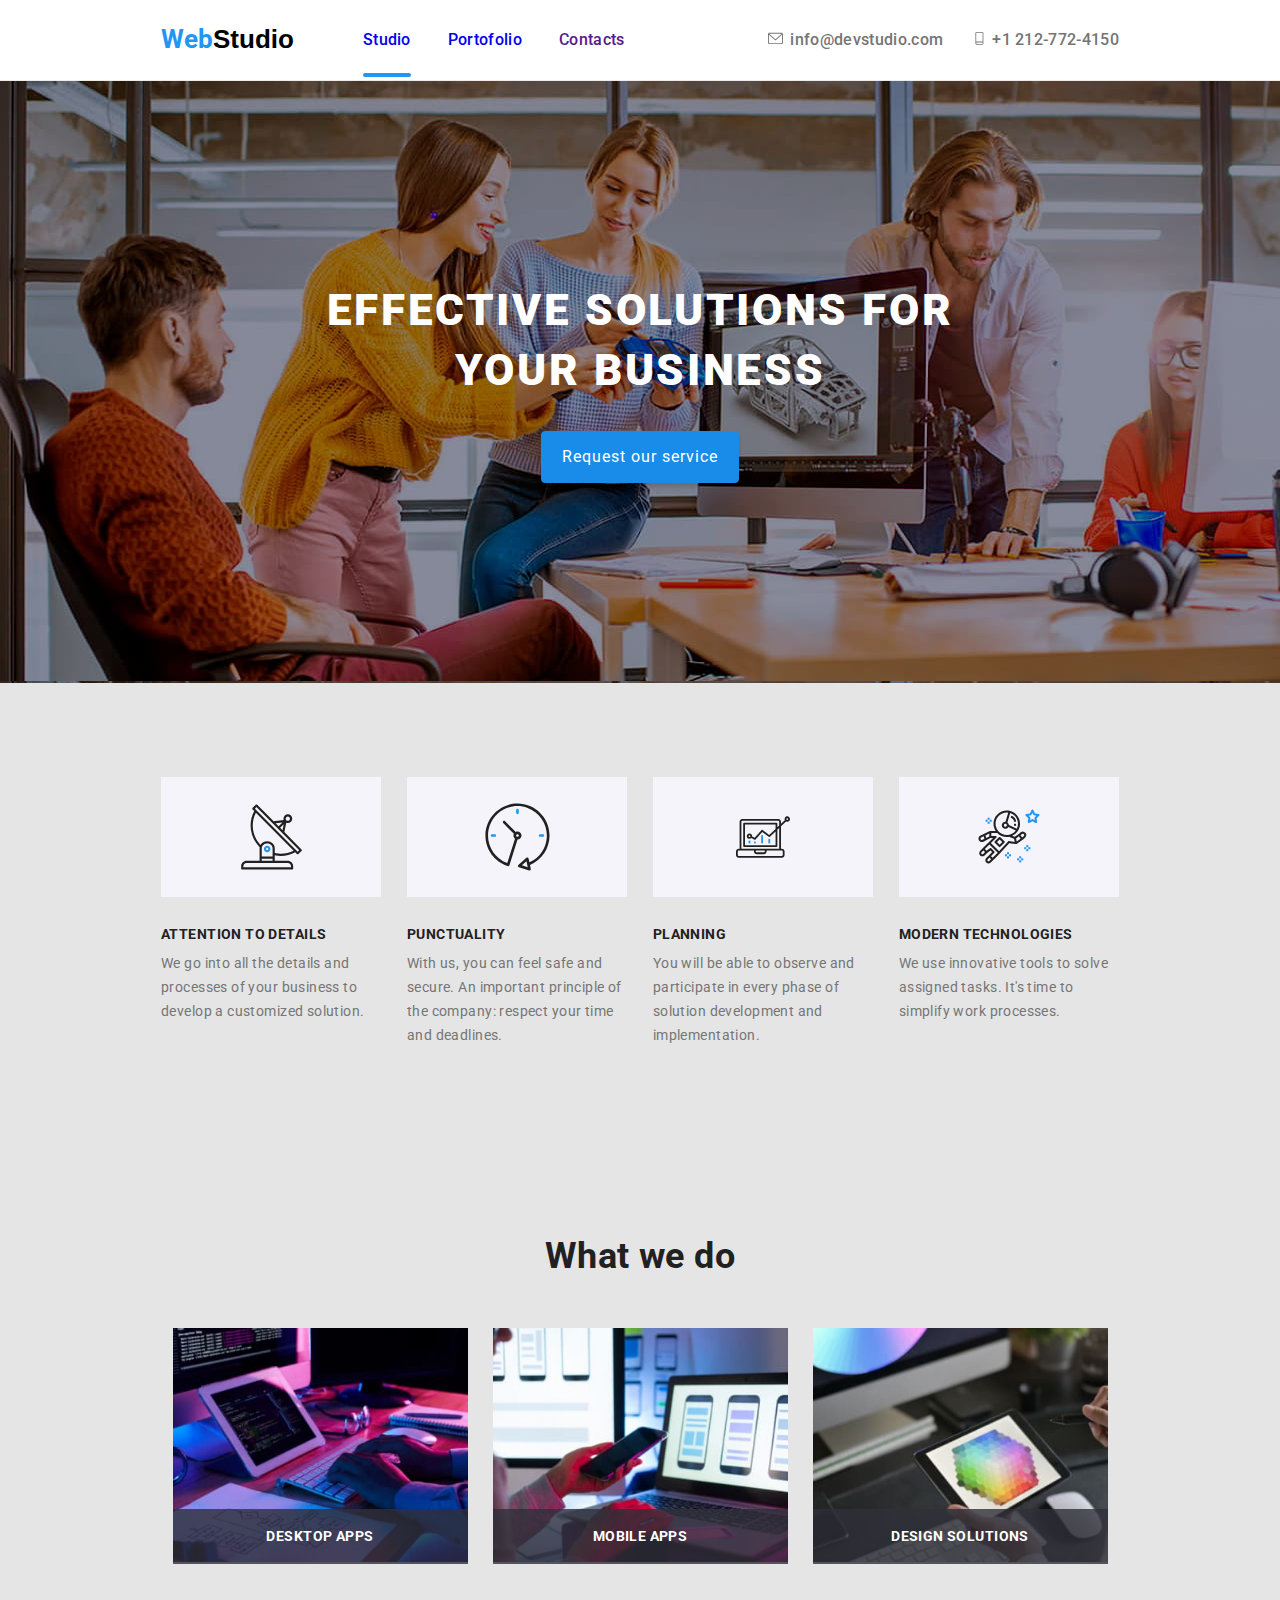
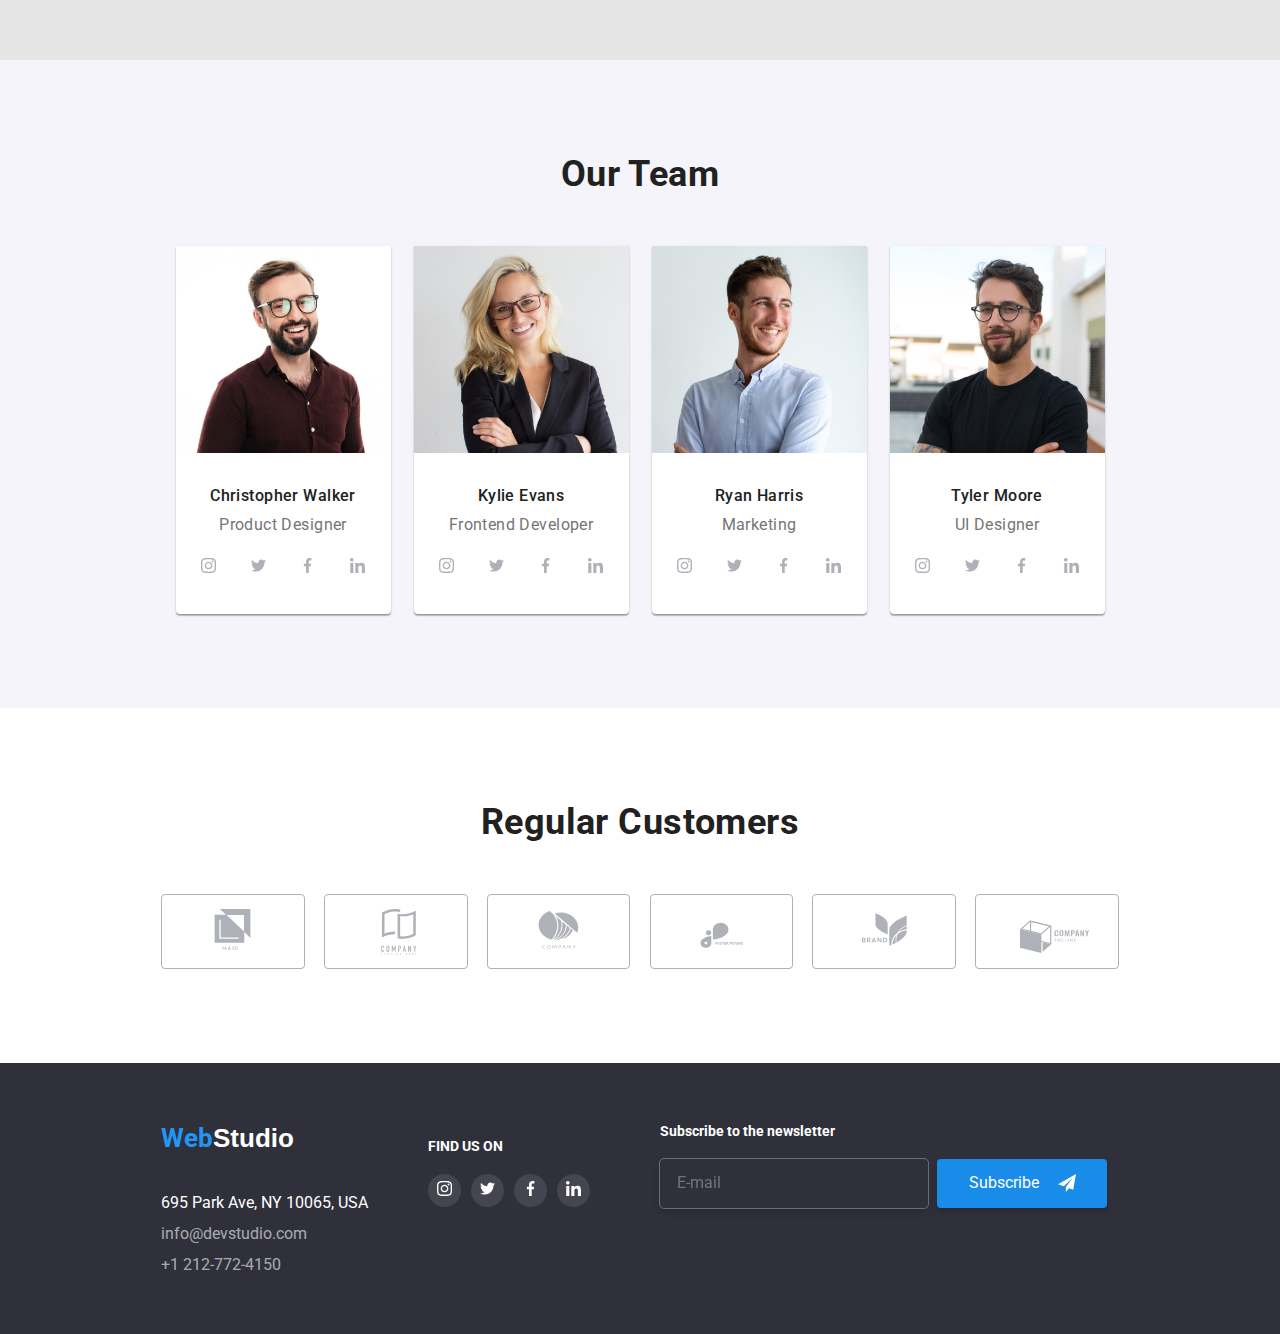
==== index.html @ 1af98caf "initial commit" ====
<!DOCTYPE html>
<html lang="en">

<head>
  <meta charset="UTF-8" />
  <meta http-equiv="X-UA-Compatible" content="IE=edge" />
  <meta name="viewport" content="width=device-width, initial-scale=1.0" />
  <title>Homework</title>
  <link rel="stylesheet" href="node_modules/modern-normalize/modern-normalize.css" />
  <link rel="preconnect" href="https://fonts.googleapis.com" />
  <link rel="preconnect" href="https://fonts.gstatic.com" crossorigin />
  <link href="https://fonts.googleapis.com/css2?family=Roboto:wght@400;500;700;900&display=swap" rel="stylesheet" />
  <link rel="stylesheet" href="./css/style.css" />
</head>

<body>
  <div class="backdrop is-hidden" data-modal>
    <div class="modal">
      <a class="close-btn" data-modal-close>
        <div class="close-btn-container">
          <svg class="close-btn-icon" width="11px" height="11px">
            <use href="./images/icons.svg#close-btn"></use>
          </svg>
        </div>
      </a>
      <form action="" class="modal-form">
        <h3>Leave your information and we'll call you back</h3>
        <label class="modal-form-label">
          <svg class="modal-form-icon">
            <use href="./images/icons.svg#icon-person-form"></use>
          </svg>
          Name
          <input type="text" name="name">
        </label>
        <label class="modal-form-label">
          <svg class="modal-form-icon">
            <use href="./images/icons.svg#icon-phone-form"></use>
          </svg>
          Telephone
          <input type="tel" name="phone">
        </label>
        <label class="modal-form-label">
          <svg class="modal-form-icon">
            <use href="./images/icons.svg#icon-mail-form"></use>
          </svg>
          E-mail
          <input type="email" name="email">
        </label>
        <label class="modal-form-label">
          Comments
          <textarea name="comments" placeholder="Enter the text"></textarea>
        </label>
        <label class="modal-form-label checkbox-label">
          <input type="checkbox" name="terms-agree" class="checkbox-input">
          <span class="checkbox-replacer">
            <svg class="checkbox-replacer-icon">
              <use href="./images/icons.svg#checkbox-replacer"></use>
            </svg>
          </span>

          I agree with the letter and accept the <span class="terms-span"> Terms and Conditions</span>
        </label>
        <button type="submit">Send</button>
      </form>
    </div>
  </div>
  <!-- -- --- header --- -- -->
  <header class="page-header">
    <div class="container">
      <a href="./index.html" class="logo-anchor undecorate-text"><span>Web</span>Studio</a>
      <nav>
        <ul class="nav-links unstyle-list">
          <li class="nav-links-item">
            <a href="./index.html" class="undecorate-text current-page-indicator">Studio</a>
          </li>
          <li class="nav-links-item">
            <a href="./portfolio.html" class="undecorate-text">Portofolio</a>
          </li>
          <li class="nav-links-item">
            <a href="" class="undecorate-text">Contacts</a>
          </li>
        </ul>
      </nav>
      <ul class="header-contact unstyle-list">
        <li>
          <a href="mailto:info@devstudio.com" class="mail undecorate-text">
            <svg class="header-icons" width="16px" height="14px">
              <use href="./images/icons.svg#icon-envelope-hover"></use>
            </svg>info@devstudio.com</a>
        </li>
        <li>
          <a href="tel:+12127724150" class="phone undecorate-text">
            <svg class="header-icons" width="12px" height="14px">
              <use href="./images/icons.svg#icon-smartphone"></use>
            </svg>+1 212-772-4150</a>
        </li>
      </ul>
    </div>
  </header>
  <!-- -- --- finish header --- -- -->
  <main>
    <section class="hero-section section">
      <div class="container">
        <h1 class="hero-title">
          EFFECTIVE SOLUTIONS FOR <br />
          YOUR BUSINESS
        </h1>
        <button type="button" class="hero-button" data-modal-open>Request our service</button>
      </div>
    </section>
    <!-- create section our characteristics -->
    <section class="characteristics section side-padding">
      <div class="container">
        <ul class="unstyle-list">
          <li class="description-card">
            <div class="description-image">
              <svg class="description-icons" width="65px" height="70px">
                <use href="./images/icons.svg#icon-antenna-1"></use>
              </svg>
            </div>
            <h4 class="description-title">ATTENTION TO DETAILS</h4>
            <p class="description-text">
              We go into all the details and processes of your business to
              develop a customized solution.
            </p>
          </li>
          <li class="description-card">
            <div class="description-image">
              <svg class="description-icons" width="67px" height="70px">
                <use href="./images/icons.svg#icon-clock-1"></use>
              </svg>
            </div>
            <h4 class="description-title">PUNCTUALITY</h4>
            <p class="description-text">
              With us, you can feel safe and secure. An important principle of
              the company: respect your time and deadlines.
            </p>
          </li>
          <li class="description-card">
            <div class="description-image">
              <svg class="description-icons" width="70px" height="54px">
                <use href="./images/icons.svg#icon-diagram-1"></use>
              </svg>
            </div>
            <h4 class="description-title">PLANNING</h4>
            <p class="description-text">
              You will be able to observe and participate in every phase of
              solution development and implementation.
            </p>
          </li>
          <li class="description-card">
            <div class="description-image">
              <svg class="description-icons" width="70px" height="61px">
                <use href="./images/icons.svg#icon-astronaut-1"></use>
              </svg>
            </div>
            <h4 class="description-title">MODERN TECHNOLOGIES</h4>
            <p class="description-text">
              We use innovative tools to solve assigned tasks. It's time to
              simplify work processes.
            </p>
          </li>
        </ul>
      </div>
    </section>
    <!-- create what we do section -->
    <section class="what-we-do section side-padding">
      <div class="container">
        <h2 class="section-title">What we do</h2>
        <ul class="presentation-image unstyle-list">
          <li class="what-we-do-card">
            <img class="what-we-do-image" src="./images/what-we-do-1.jpg" alt="first image with what we do"
              width="370" />
            <div class="what-we-do-text">
              <p>DESKTOP APPS</p>
            </div>
          </li>
          <li class="what-we-do-card">
            <img class="what-we-do-image" src="./images/what-we-do-2.jpg" alt="second image with what we do"
              width="370" />
            <div class="what-we-do-text">
              <p>Mobile APPS</p>
            </div>
          </li>
          <li class="what-we-do-card">
            <img class="what-we-do-image" src="./images/what-we-do-3.jpg" alt="third image with what we do"
              width="370" />
            <div class="what-we-do-text">
              <p>DESIGN SOLUTIONS</p>
            </div>
          </li>
        </ul>
      </div>
    </section>
    <!-- create our team section -->
    <section class="team-members section side-padding">
      <div class="container">
        <h2 class="section-title">Our Team</h2>
        <ul class="our-team unstyle-list">
          <li class="team-card">
            <img class="team-person-image" src="./images/team-img-1.jpg" alt="first team member image" width="270" />
            <h3 class="person-name">Christopher Walker</h3>
            <p class="person-job">Product Designer</p>
            <ul class="social-media unstyle-list">
              <li class="social-media-item">
                <a href="#" target="_blank">
                  <svg class="social-icons" width="15px" height="15px">
                    <use href="./images/icons.svg#icon-instagram-2"></use>
                  </svg>
                </a>
              </li>
              <li class="social-media-item">
                <a href="#" target="_blank">
                  <svg class="social-icons" width="15px" height="15px">
                    <use href="./images/icons.svg#icon-twitter-1"></use>
                  </svg>
                </a>
              </li>
              <li class="social-media-item">
                <a href="#" target="_blank">
                  <svg class="social-icons" width="15px" height="15px">
                    <use href="./images/icons.svg#icon-facebook-1"></use>
                  </svg>
                </a>
              </li>
              <li class="social-media-item">
                <a href="#" target="_blank">
                  <svg class="social-icons" width="15px" height="15px">
                    <use href="./images/icons.svg#icon-linkedin-1"></use>
                  </svg>
                </a>
              </li>
            </ul>
          </li>
          <li class="team-card">
            <img class="team-person-image" src="./images/team-img-2.jpg" alt="second team member image" width="270" />
            <h3 class="person-name">Kylie Evans</h3>
            <p class="person-job">Frontend Developer</p>
            <ul class="social-media unstyle-list">
              <li class="social-media-item">
                <a href="#" target="_blank">
                  <svg class="social-icons" width="15px" height="15px">
                    <use href="./images/icons.svg#icon-instagram-2"></use>
                  </svg>
                </a>
              </li>
              <li class="social-media-item">
                <a href="#" target="_blank">
                  <svg class="social-icons" width="15px" height="15px">
                    <use href="./images/icons.svg#icon-twitter-1"></use>
                  </svg>
                </a>
              </li>
              <li class="social-media-item">
                <a href="#" target="_blank">
                  <svg class="social-icons" width="15px" height="15px">
                    <use href="./images/icons.svg#icon-facebook-1"></use>
                  </svg>
                </a>
              </li>
              <li class="social-media-item">
                <a href="#" target="_blank">
                  <svg class="social-icons" width="15px" height="15px">
                    <use href="./images/icons.svg#icon-linkedin-1"></use>
                  </svg>
                </a>
              </li>
            </ul>
          </li>
          <li class="team-card">
            <img class="team-person-image" src="./images/team-img-3.jpg" alt="third team member image" width="270" />
            <h3 class="person-name">Ryan Harris</h3>
            <p class="person-job">Marketing</p>
            <ul class="social-media unstyle-list">
              <li class="social-media-item">
                <a href="#" target="_blank">
                  <svg class="social-icons" width="15px" height="15px">
                    <use href="./images/icons.svg#icon-instagram-2"></use>
                  </svg>
                </a>
              </li>
              <li class="social-media-item">
                <a href="#" target="_blank">
                  <svg class="social-icons" width="15px" height="15px">
                    <use href="./images/icons.svg#icon-twitter-1"></use>
                  </svg>
                </a>
              </li>
              <li class="social-media-item">
                <a href="#" target="_blank">
                  <svg class="social-icons" width="15px" height="15px">
                    <use href="./images/icons.svg#icon-facebook-1"></use>
                  </svg>
                </a>
              </li>
              <li class="social-media-item">
                <a href="#" target="_blank">
                  <svg class="social-icons" width="15px" height="15px">
                    <use href="./images/icons.svg#icon-linkedin-1"></use>
                  </svg>
                </a>
              </li>
            </ul>
          </li>
          <li class="team-card">
            <img class="team-person-image" src="./images/team-img-4.jpg" alt="last team member image" width="270" />
            <h3 class="person-name">Tyler Moore</h3>
            <p class="person-job">UI Designer</p>
            <ul class="social-media unstyle-list">
              <li class="social-media-item">
                <a href="#" target="_blank">
                  <svg class="social-icons" width="15px" height="15px">
                    <use href="./images/icons.svg#icon-instagram-2"></use>
                  </svg>
                </a>
              </li>
              <li class="social-media-item">
                <a href="#" target="_blank">
                  <svg class="social-icons" width="15px" height="15px">
                    <use href="./images/icons.svg#icon-twitter-1"></use>
                  </svg>
                </a>
              </li>
              <li class="social-media-item">
                <a href="#" target="_blank">
                  <svg class="social-icons" width="15px" height="15px">
                    <use href="./images/icons.svg#icon-facebook-1"></use>
                  </svg>
                </a>
              </li>
              <li class="social-media-item">
                <a href="#" target="_blank">
                  <svg class="social-icons" width="15px" height="15px">
                    <use href="./images/icons.svg#icon-linkedin-1"></use>
                  </svg>
                </a>
              </li>
            </ul>
          </li>
        </ul>
      </div>
    </section>
    <!-- --- Regular Customers section --- -->
    <section class="regular-customers section side-padding">
      <div class="container">
        <h2 class="section-title">Regular Customers</h2>
        <ul class="regular-customors-icons unstyle-list">
          <li class="customor-icon-container">
            <a href="#" target="_blank">
              <svg class="customor-icon" width="41px" height="47px">
                <use href="./images/icons.svg#icon-grouplogo1"></use>
              </svg>
            </a>
          </li>
          <li class="customor-icon-container">
            <a href="#" target="_blank">
              <svg class="customor-icon" width="40px" height="52px">
                <use href="./images/icons.svg#icon-grouplogo2"></use>
              </svg>
            </a>
          </li>
          <li class="customor-icon-container">
            <a href="#" target="_blank">
              <svg class="customor-icon" width="43px" height="41px">
                <use href="./images/icons.svg#icon-grouplogo3"></use>
              </svg>
            </a>
          </li>
          <li class="customor-icon-container">
            <a href="#" target="_blank">
              <svg class="customor-icon" width="84px" height="41px">
                <use href="./images/icons.svg#icon-grouplogo4"></use>
              </svg>
            </a>
          </li>
          <li class="customor-icon-container">
            <a href="#" target="_blank">
              <svg class="customor-icon" width="63px" height="45px">
                <use href="./images/icons.svg#icon-grouplogo5"></use>
              </svg>
            </a>
          </li>
          <li class="customor-icon-container">
            <a href="#" target="_blank">
              <svg class="customor-icon" width="94px" height="54px">
                <use href="./images/icons.svg#icon-grouplogo6"></use>
              </svg>
            </a>
          </li>
        </ul>
      </div>
    </section>
  </main>
  <!-- creating footer -->
  <footer class="page-footer side-padding">
    <div class="container">
      <div class="footer-address">
        <a href="./index.html" class="logo-anchor undecorate-text footer-logo"><span>Web</span>Studio</a>
        <address class="footer-address">
          695 Park Ave, NY 10065, USA <br />
          <a href="mailto:info@devstudio.com" class="footer-mail undecorate-text">info@devstudio.com</a>
          <a href="tel:+12127724150" class="footer-phone undecorate-text">+1 212-772-4150</a>
        </address>
      </div>
      <div class="footer-social-icons">
        <h4>Find us on</h4>
        <ul class="social-media unstyle-list">
          <li class="social-media-item">
            <a href="#" target="_blank">
              <svg class="social-icons" width="15px" height="15px">
                <use href="./images/icons.svg#icon-instagram-2"></use>
              </svg>
            </a>
          </li>
          <li class="social-media-item">
            <a href="#" target="_blank">
              <svg class="social-icons" width="15px" height="15px">
                <use href="./images/icons.svg#icon-twitter-1"></use>
              </svg>
            </a>
          </li>
          <li class="social-media-item">
            <a href="#" target="_blank">
              <svg class="social-icons" width="15px" height="15px">
                <use href="./images/icons.svg#icon-facebook-1"></use>
              </svg>
            </a>
          </li>
          <li class="social-media-item">
            <a href="#" target="_blank">
              <svg class="social-icons" width="15px" height="15px">
                <use href="./images/icons.svg#icon-linkedin-1"></use>
              </svg>
            </a>
          </li>
        </ul>
      </div>
      <div class="footer-form">
        <h4 class="footer-form-title">Subscribe to the newsletter</h4>
        <form action="">
          <label class="email-label">
            <input type="email" name="footer-email" placeholder="E-mail">
            <button type="submit" class="footer-submit-form">Subscribe
              <svg class="footer-send-icon">
                <use href="./images/icons.svg#icon-icon-send"></use>
              </svg>
            </button>
          </label>
        </form>
      </div>
    </div>
  </footer>
  <script src="./js/modal.js"></script>
</body>

</html>
---- css/style.css ----
:root {
    --logo-and-hover-color: #2196F3;
    --button-color: #188CE8;
    --white-color: #ffffff;
    --links-color: #212121;
    --text-color: #757575;
    --hero-bg: #2F303A;
    --what-we-do-bg: #E5E5E5;
    --our-team-bg: #F5F4FA;
    --social-media-bottons: #AFB1B8;
    /* transitions */
    --transition-timing: cubic-bezier(0.4, 0, 0.2, 1);
    --transition-duration: 250ms;
}

*,
::after,
::before {
    margin: 0;
    padding: 0;
    box-sizing: border-box;
    font-family: 'Roboto', sans-serif;
}

main {
    font-size: 14px;
    color: var(--text-color);
    letter-spacing: 0.03em;
    line-height: 1.14;
}

.container {
    max-width: 1200px;
    margin: 0 auto;
    display: flex;
}

.section {
    padding: 94px 0;
}

a,
button,
input,
svg,
textarea {
    transition-property: color, background-color, border, fill, outline, box-shadow;
    transition-timing-function: var(--transition-timing);
    transition-duration: var(--transition-duration);
}

.side-padding {
    padding-left: 161px;
    padding-right: 161px;
}

/* header style */
.page-header {
    background-color: var(--white-color);
    padding: 24px 161px 25px 161px;
    /* am calculat dimensiunile ca sa corespunda pt width de 1200px 
    in loc de 1600 cat este in figma */
    border-bottom: 1px solid #ECECEC;
}

.page-header .container {
    align-items: center;
}

.logo-anchor {
    font-family: 'Raleway', sans-serif;
    font-size: 26px;
    line-height: 1.19;
    color: #000000;
    font-weight: 700;
    margin-right: 69px;
}

.logo-anchor span {
    color: var(--logo-and-hover-color);
}

.nav-links {
    letter-spacing: 0.02em;
    color: var(--links-color);
    font-weight: 500;
    display: flex;
    gap: 37px;
}

.header-contact {
    margin-left: auto;
    display: flex;
    gap: 30px;
}

.mail,
.phone {
    letter-spacing: 0.02em;
    color: var(--links-color);
    font-weight: 500;
    color: var(--text-color);
}

.header-icons {
    fill: currentColor;
    margin-right: 7px;
}

.logo-anchor:hover,
.logo-anchor:focus {
    color: var(--logo-and-hover-color);
}

.nav-links a:hover,
.nav-links a:focus {
    color: var(--logo-and-hover-color);
}

.mail:hover,
.mail:focus {
    color: var(--logo-and-hover-color);
}

.phone:hover,
.phone:focus {
    color: var(--logo-and-hover-color);
}

.undecorate-text {
    text-decoration: none;
}

.unstyle-list {
    list-style-type: none;
}

.nav-links-item {
    position: relative;
}

.current-page-indicator::after {
    content: "";
    width: 100%;
    height: 4px;
    border-radius: 2px;
    position: absolute;
    left: 0;
    bottom: -28px;
    background-color: var(--logo-and-hover-color);
}

/*  ---- style for modal ---- */

.backdrop {
    position: fixed;
    height: 100vh;
    width: 100vw;
    background: rgba(0, 0, 0, 0.2);
    z-index: 99;
    display: flex;
    align-items: center;
    justify-content: center;
    transition: opacity var(--transition-duration) var(--transition-timing),
        transform 750ms var(--transition-timing);
}

.modal {
    width: 400px;
    height: 450px;
    background-color: var(--white-color);
    position: relative;
    box-shadow: 0px 1px 3px rgba(0, 0, 0, 0.12), 0px 1px 1px rgba(0, 0, 0, 0.14), 0px 2px 1px rgba(0, 0, 0, 0.2);
    border-radius: 4px;
}

.modal p {
    padding: 50px;
}

.is-hidden {
    visibility: hidden;
    opacity: 0;
    pointer-events: none;
    transform: scale(0.1);

}

.close-btn {
    color: #000000;
}

.close-btn-container {
    color: inherit;
    width: 30px;
    height: 30px;
    border: 1px solid rgba(0, 0, 0, 0.1);
    border-radius: 50%;
    padding: 9px;
    display: flex;
    align-items: center;
    justify-content: center;
    position: absolute;
    right: 8px;
    top: 8px;
}

.close-btn-icon {
    fill: currentColor;
}

.close-btn:hover,
.close-btn:focus {
    color: var(--logo-and-hover-color);
}

.modal-form {
    padding: 30px;
    display: flex;
    flex-direction: column;
}

.modal-form h3 {
    text-align: center;
    font-size: 15px;
    line-height: 23px;
    font-weight: 700;
    color: var(--links-color);
}

.modal-form-icon {
    width: 12px;
    height: 12px;
    position: absolute;
    top: 55%;
    left: 10px;
    fill: currentColor;
}

.modal-form-label:hover .modal-form-icon,
.modal-form-label:focus .modal-form-icon {
    fill: var(--logo-and-hover-color);
}

label:focus-within svg {
    fill: var(--logo-and-hover-color);
}

.modal-form-label {
    display: flex;
    flex-direction: column;
    color: var(--text-color);
    gap: 4px;
    position: relative;
    flex-basis: 100%;
    font-size: 10px;
    margin-top: 10px;
}

.modal-form-label input {
    height: 30px;
    border: 1px solid rgba(33, 33, 33, 0.2);
    border-radius: 4px;
    padding-left: 26px;
    box-shadow: 0px 1px 3px rgba(0, 0, 0, 0.12),
        0px 1px 1px rgba(0, 0, 0, 0.14),
        0px 2px 1px rgba(0, 0, 0, 0.2);
}

.modal-form-label input:hover,
.modal-form-label input:focus {
    border: none;
    outline: 1px solid var(--logo-and-hover-color);
}

.modal-form-label textarea:hover,
.modal-form-label textarea:focus {
    outline: 1px solid var(--logo-and-hover-color);
}

.modal-form-label textarea {
    width: 100%;
    height: 90px;
    resize: none;
    border: 1px solid rgba(33, 33, 33, 0.2);
    border-radius: 4px;
    font-size: 11px;
    padding: 9px 10px;
    box-shadow: 0px 1px 3px rgba(0, 0, 0, 0.12),
    0px 1px 1px rgba(0, 0, 0, 0.14),
    0px 2px 1px rgba(0, 0, 0, 0.2);
}

.modal-form-label textarea::placeholder {
    font-size: 11px;
    color: rgba(117, 117, 117, 0.5);
}


.checkbox-label {
    flex-direction: row;
    align-items: center;
    justify-content: center;
}

.terms-span {
    color: var(--logo-and-hover-color);
    text-decoration: underline;
}

.terms-span:hover,
.checkbox-replacer:hover {
    cursor: pointer;
}

.checkbox-replacer {
    width: 16px;
    height: 15px;
    border: 2px solid var(--links-color);
    border-radius: 2px;
    background-color: var(--white-color);
}

input[type="checkbox"] {
    display: none;
}

input[type="checkbox"]:checked+.checkbox-replacer {
    border-color: #2196F3;
    background-color: #2196F3;
}

.checkbox-replacer-icon {
    width: 11px;
    height: 8px;
    opacity: 0;
    transition: opacity var(--transition-duration) var(--transition-timing);
}

input[type="checkbox"]:checked+.checkbox-replacer .checkbox-replacer-icon {
    opacity: 1;
}

.modal-form button {
    background-color: var(--button-color);
    box-shadow: 0px 4px 4px rgba(0, 0, 0, 0.15);
    border-radius: 4px;
    font-size: 12px;
    padding: 8px 50px;
    margin-top: 18px;
    border: 1px solid var(--button-color);
    width: fit-content;
    align-self: center;
    color: var(--white-color);
}

.modal-form button:hover,
.modal-form button:focus {
    cursor: pointer;
    background-color: var(--logo-and-hover-color)
}

/* ---- hero style ----- */

.hero-section {
    background-color: var(--hero-bg);
    padding: 200px 0;
    text-align: center;
    background-image: url("../images/hero-img-bg.jpg");
}

.hero-section .container {
    flex-direction: column;
    align-items: center;
    gap: 30px;
}

.hero-title {
    color: var(--white-color);
    font-size: 44px;
    line-height: 1.36;
    letter-spacing: 0.06em;
    font-weight: 900;
}

.hero-button {
    background-color: var(--button-color);
    color: var(--white-color);
    font-size: 16px;
    line-height: 1.87;
    letter-spacing: 0.06em;
    padding: 10px 20px;
    width: fit-content;
    border: 1px solid var(--button-color);
    border-radius: 4px;
    box-shadow: 0px 4px 4px rgba(0, 0, 0, 0.15);
}

.hero-button:hover,
.hero-button:focus {
    cursor: pointer;
    background-color: var(--logo-and-hover-color);
}

/* ----- our characteristics style ------- */

.characteristics,
.what-we-do {
    background-color: var(--what-we-do-bg);
}

.characteristics ul {
    display: flex;
    justify-content: space-between;
}

.description-card {
    width: 23%;
}

.description-image {
    display: flex;
    height: 120px;
    margin-bottom: 30px;
    background-color: var(--our-team-bg);
    justify-content: center;
    align-items: center;
}

.description-title {
    font-weight: 700;
    color: var(--links-color);
}

.description-text {
    line-height: 1.71;
    margin-top: 10px;
}

/* ----- what we do style ------- */

.section-title {
    font-weight: 700;
    font-size: 36px;
    line-height: 1.16;
    margin: auto;
    color: var(--links-color);
}

.what-we-do .container {
    flex-direction: column;
    align-items: center;
    gap: 50px;
}

.presentation-image {
    display: flex;
    gap: 25px;
}

.what-we-do-image {
    width: 295px;
}

.what-we-do-card {
    position: relative;
}

.what-we-do-text {
    text-transform: uppercase;
    font-weight: 700;
    color: var(--white-color);
    background: rgba(47, 48, 58, 0.8);
    width: 100%;
    height: 55px;
    display: flex;
    align-items: center;
    justify-content: center;
    position: absolute;
    bottom: 2px;
}

/* ------ our team section style ------ */

.team-members {
    background-color: var(--our-team-bg);
}

.team-members .container {
    flex-direction: column;
    gap: 50px;
    align-items: center;
}

.team-card {
    background-color: var(--white-color);
    text-align: center;
    box-shadow: 0px 1px 3px rgba(0, 0, 0, 0.12),
        0px 1px 1px rgba(0, 0, 0, 0.14),
        0px 2px 1px rgba(0, 0, 0, 0.2);
    border-radius: 0px 0px 4px 4px;
}

.our-team {
    display: flex;
    gap: 23px;
}

.team-person-image {
    width: 215px;
    margin-bottom: 30px;
}

.person-name {
    font-weight: 500;
    font-size: 16px;
    line-height: 1.18;
    color: var(--links-color);
    margin-bottom: 10px;
}

.person-job {
    font-size: 16px;
    line-height: 1.18;
    padding-bottom: 16px;
}

.social-media {
    display: flex;
    align-items: center;
    justify-content: space-evenly;
    padding-bottom: 30px;
}

.social-media-item {
    width: 33px;
    height: 33px;
    border-radius: 50%;
    display: flex;
    align-items: center;
    justify-content: center;
    color: var(--social-media-bottons);
}

.social-media-item:hover,
.social-media-item:focus {
    background-color: var(--logo-and-hover-color);
    color: var(--white-color);
}

.social-media-item a {
    color: currentColor;
    padding: 9;
}

.social-icons {
    fill: currentColor;
}

/* --- Regular Customers section --- */

.regular-customers .container {
    display: flex;
    flex-direction: column;
    align-items: center;
}

.regular-customors-icons {
    display: flex;
    width: 100%;
    justify-content: space-between;
    padding-top: 50px;
}

.customor-icon-container {
    border: 1px solid var(--social-media-bottons);
    border-radius: 4px;
    height: 75px;
    width: 15%;
    display: flex;
    align-items: center;
    justify-content: center;
    color: var(--social-media-bottons);
}

.customor-icon-container:hover,
.customor-icon-container:active {
    color: var(--logo-and-hover-color);
    border: 1px solid var(--logo-and-hover-color);
}

.customor-icon-container a {
    color: currentColor;
}

.customor-icon {
    fill: currentColor;
}

/* ----- footer style ------ */

.page-footer {
    background-color: var(--hero-bg);
    padding-top: 60px;
    padding-bottom: 60px;
}

.page-footer .container {
    gap: 60px;
}

.footer-social-icons {
    padding-top: 15px;
}

.footer-social-icons .social-media-item {
    background: rgba(255, 255, 255, 0.1);
    margin-right: 10px;
}

.footer-social-icons .social-media-item:hover,
.footer-social-icons .social-media-item:focus {
    background-color: var(--logo-and-hover-color);
}

.footer-social-icons .social-icons {
    fill: var(--white-color);
}

.footer-social-icons h4 {
    color: var(--white-color);
    font-weight: 700;
    line-height: 16.41px;
    font-size: 14px;
    text-transform: uppercase;
    padding-bottom: 20px;
}

.footer-address {
    color: var(--white-color);
    font-style: normal;
    display: flex;
    flex-direction: column;
    gap: 12px;
}

.footer-mail,
.footer-phone {
    color: rgba(255, 255, 255, 0.6);
}

.footer-logo {
    color: var(--white-color);
    margin-bottom: 28px;
}

.footer-mail:hover,
.footer-mail:focus,
.footer-phone:hover,
.footer-phone:focus {
    color: var(--logo-and-hover-color);
}

.footer-form {
    flex-grow: 1;
}

.footer-form h4 {
    font-size: 14px;
    color: var(--white-color);
}

.footer-submit-form {
    color: var(--white-color);
    font-size: 16px;
    line-height: 1.87;
    background-color: var(--button-color);
    box-shadow: 0px 4px 4px rgba(0, 0, 0, 0.15);
    border: 1px solid transparent;
    border-radius: 4px;
    min-width: 170px;
    min-height: 38px;
    display: flex;
    align-items: center;
    justify-content: center;
}

.email-label {
    display: inline-flex;
    gap: 9px;
    margin-top: 20px;
}

.email-label input {
    min-width: 268px;
    outline: 1px solid rgba(255, 255, 255, 0.3);
    filter: drop-shadow(0px 4px 4px rgba(0, 0, 0, 0.15));
    border-radius: 4px;
    border-color: transparent;
    background-color: var(--hero-bg);
    color: var(--white-color);
    padding: 15px;
}

.email-label input::placeholder {
    font-size: 16px;
}

.email-label input:hover,
.email-label input:focus {
    border-color: var(--button-color);
}

.footer-submit-form:hover,
.footer-submit-form:focus {
    background-color: var(--logo-and-hover-color);
    cursor: pointer;
}

.footer-send-icon {
    height: 18px;
    width: 18px;
    fill: currentColor;
    margin-left: 19px;
}


/*    ------- portofolio style --------- */
/* styling filter buttons */

.portofolio-page {
    background: var(--what-we-do-bg);
}

.portofolio-page .container {
    flex-direction: column;
    gap: 50px;
}

.filter {
    display: flex;
    gap: 8px;
    margin: auto;
}

.filter-item {
    color: var(--links-color);
    font-weight: 500;
    font-size: 16px;
    line-height: 1.62;
    background-color: #F5F4FA;
    border: none;
    padding: 6px 22px;
}

.filter-item:hover,
.filter-item:focus {
    background-color: var(--logo-and-hover-color);
    color: var(--white-color);
    cursor: pointer;
}

/* cards style */

.portofolio {
    display: flex;
    flex-wrap: wrap;
    gap: 22px;
}

.portofolio-card {
    background-color: var(--white-color);
    border: 1px solid #EEEEEE;
    flex: 1 0 280px;
}

.portofolio-card:hover,
.portofolio-card:focus {
    box-shadow: 0px 1px 1px rgba(0, 0, 0, 0.12),
        0px 4px 4px rgba(0, 0, 0, 0.06),
        1px 4px 6px rgba(0, 0, 0, 0.16);
}

.portofolio-card-image {
    width: 100%;
    position: relative;
    overflow: hidden;
}

.portofolio-card-image img {
    width: 100%;
    vertical-align: bottom;
}

.overlay-container {
    width: 100%;
    height: 100%;
    position: absolute;
    bottom: 0;
    background-color: var(--logo-and-hover-color);
    transform: translateY(100%);
    transition: transform var(--transition-duration) var(--transition-timing);
    background: rgba(33, 150, 243, 0.9)
}

.overlay-container p {
    color: var(--white-color);
    padding: 55px 20px;
}

.portofolio-card:hover .overlay-container {
    transform: translateY(0);
}

.card-text {
    border: 1px solid #EEEEEE;
    border-top: none;
    padding: 20px 24px;
}

.portofolio-card-name {
    color: var(--links-color);
    font-weight: 700;
    font-size: 14px;
    line-height: 2;
    margin-bottom: 4px;
}

.portofolio-card-description {
    font-size: 12px;
    line-height: 1.87;
}

@media screen and (max-width: 600px) {
    main {
        font-size: 12px;
        letter-spacing: 0.02em;
        line-height: 1;
    }

    .section {
        padding: 50px 0;
    }


    .side-padding {
        padding-left: 20px;
        padding-right: 20px;
    }

    .page-header {
        padding: 10px 20px 10px 20px;
    }

    .page-header .container {
        flex-direction: column;
        gap: 10px;
    }

    .logo-anchor {
        font-size: 20px;
    }

    .current-page-indicator::after {
        bottom: -5px;
    }

    .header-contact {
        flex-direction: column;
        margin: auto;
        padding: 20px;
        gap: 15px;
    }

    .hero-title {
        font-size: 28px;
        line-height: 1.2;
        letter-spacing: 0.04em;
    }

    .hero-button {
        font-size: 14px;
    }

    .modal {
        width: 80%;
        height: 60%;
    }

    .characteristics ul {
        flex-direction: column;
        gap: 22px;
    }

    .description-card {
        width: 90%;
        margin: auto;
    }

    .presentation-image {
        flex-direction: column;
    }

    .our-team {
        flex-wrap: wrap;
    }

    .team-card {
        margin: auto;
    }

    .regular-customers h2 {
        text-align: center;
    }

    .regular-customors-icons {
        flex-wrap: wrap;
    }

    .customor-icon-container {
        width: 30%;
        margin-bottom: 15px;
    }

    .page-footer .container {
        flex-direction: column;
        gap: 20px;
    }

    /* --- portofolio --- */

    .filter {
        flex-wrap: wrap;
    }
}
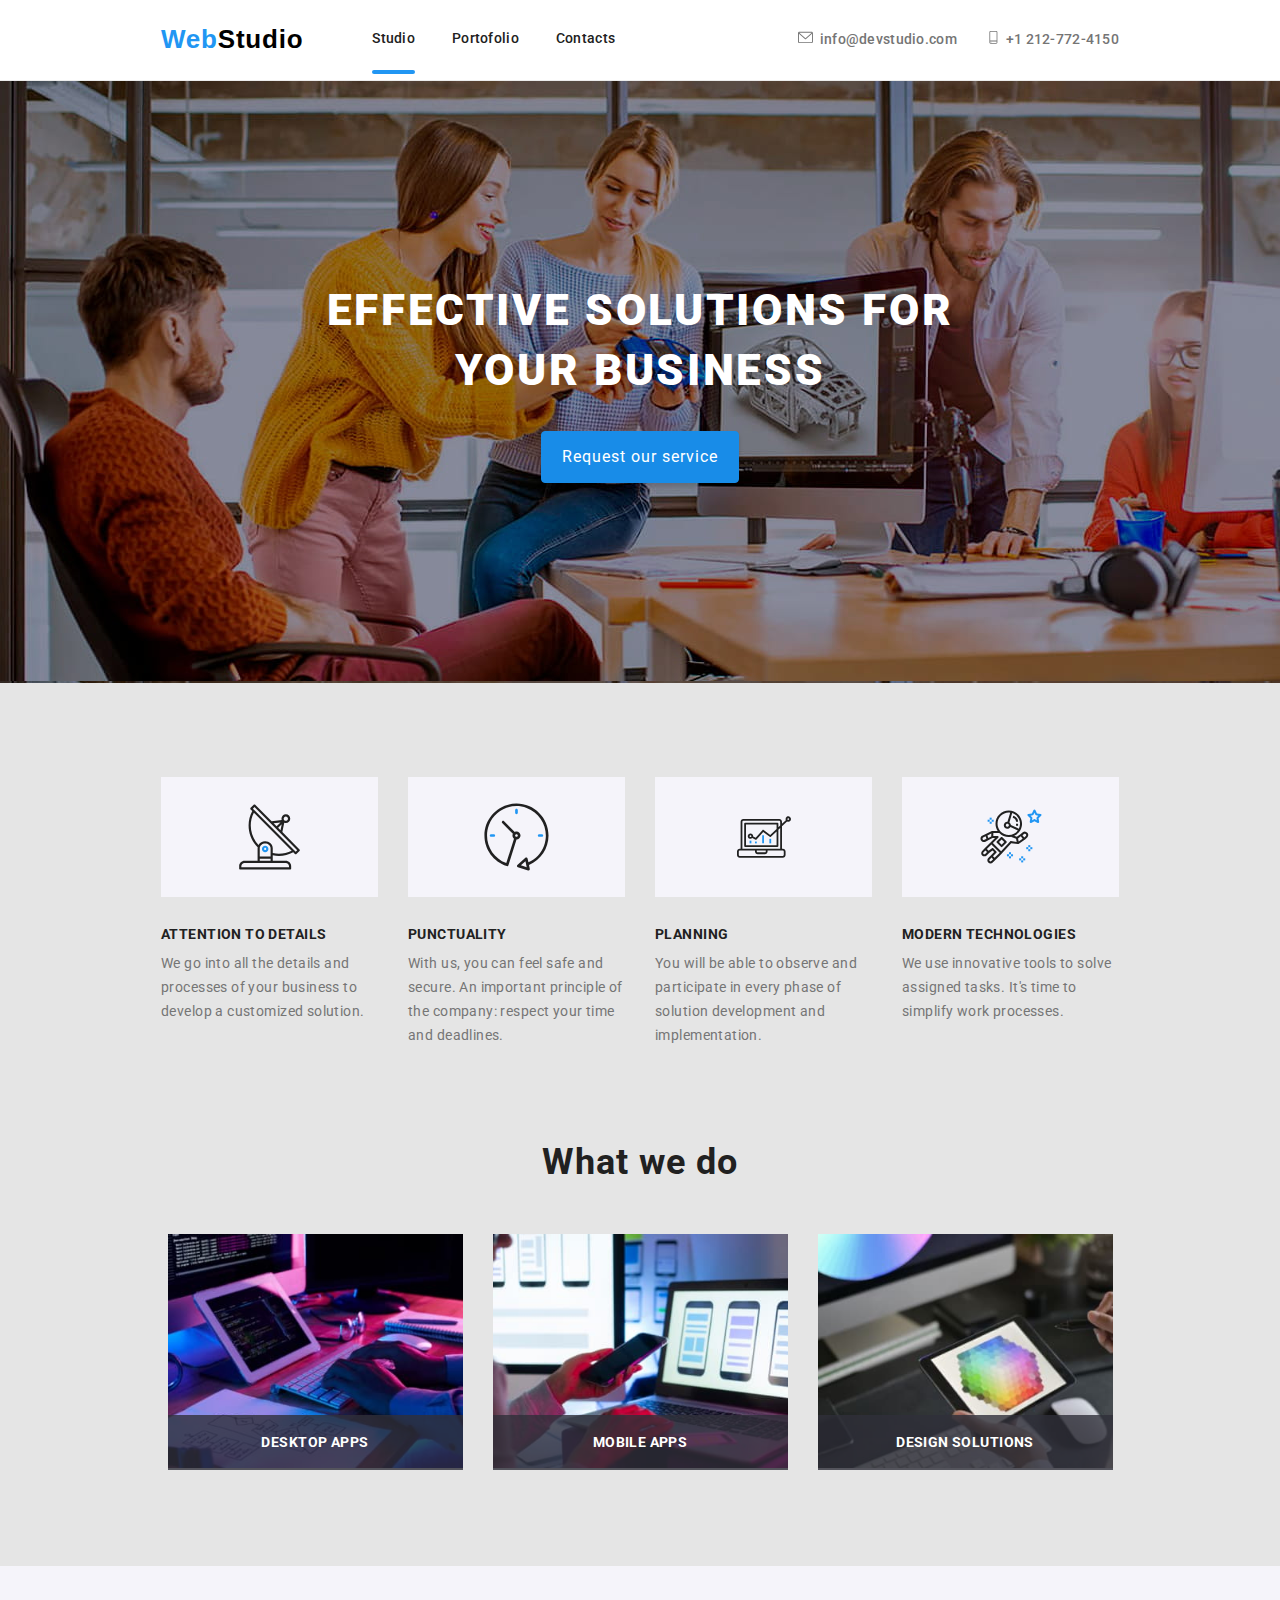
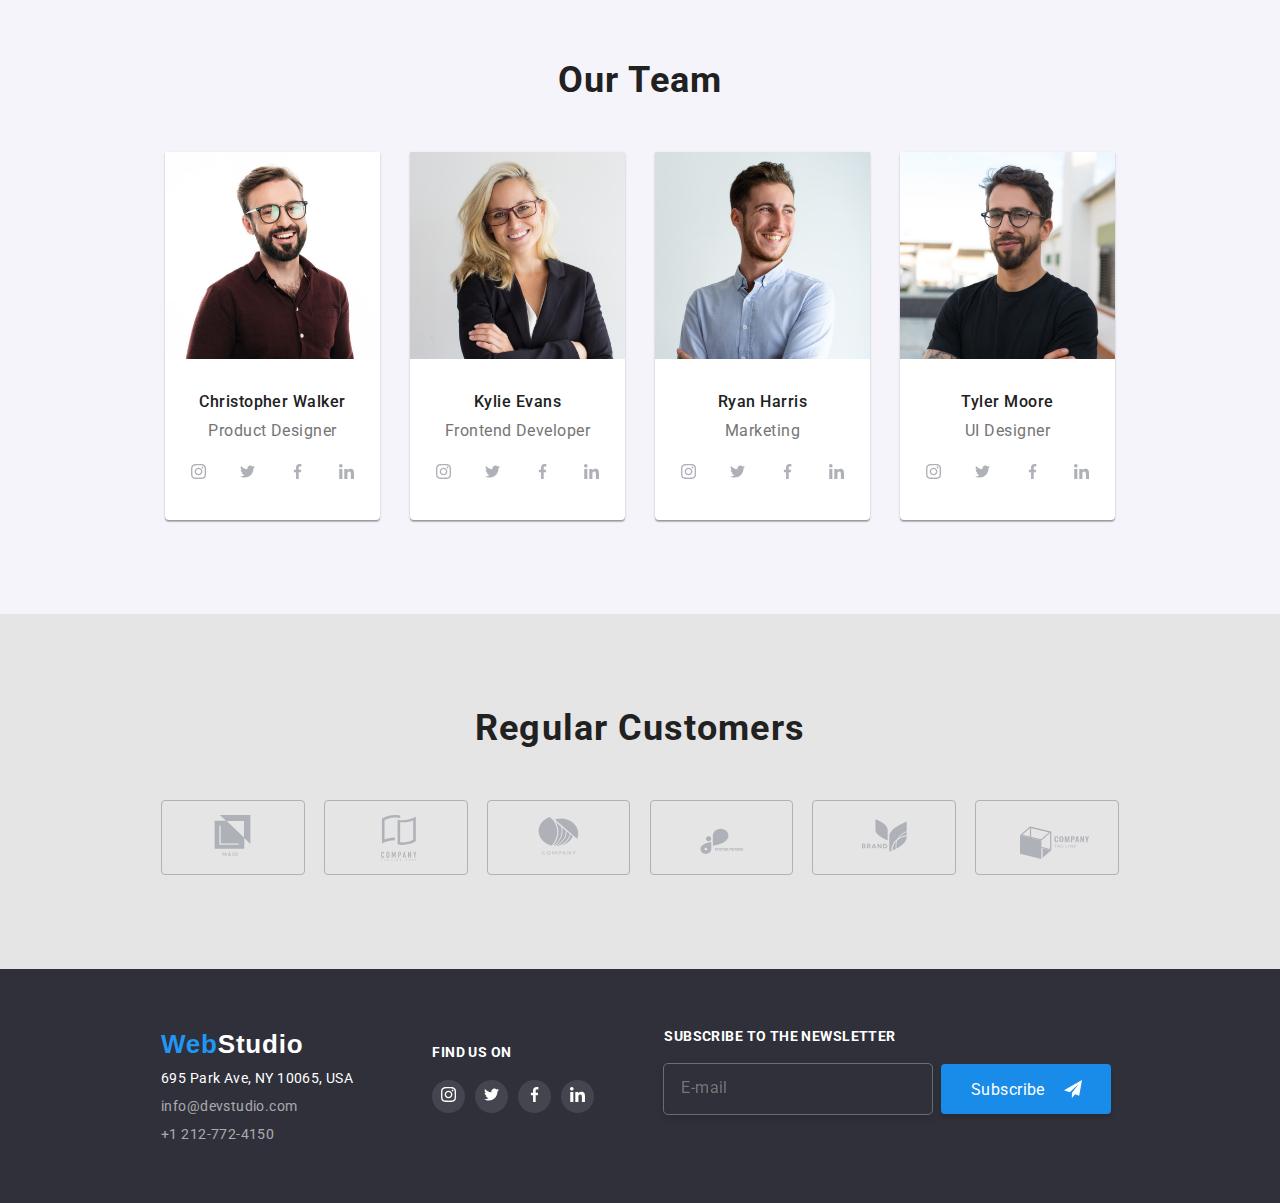
==== commit 8dc368a5: "another commit" ====
--- a/index.html
+++ b/index.html
@@ -10,10 +10,12 @@
   <link rel="preconnect" href="https://fonts.googleapis.com" />
   <link rel="preconnect" href="https://fonts.gstatic.com" crossorigin />
   <link href="https://fonts.googleapis.com/css2?family=Roboto:wght@400;500;700;900&display=swap" rel="stylesheet" />
-  <link rel="stylesheet" href="./css/style.css" />
+  <!-- <link rel="stylesheet" href="./css/style.css" /> -->
+  <link rel="stylesheet" href="./sass/main.css">
 </head>
 
 <body>
+  <!-- modal form -->
   <div class="backdrop is-hidden" data-modal>
     <div class="modal">
       <a class="close-btn" data-modal-close>
@@ -25,72 +27,78 @@
       </a>
       <form action="" class="modal-form">
         <h3>Leave your information and we'll call you back</h3>
-        <label class="modal-form-label">
-          <svg class="modal-form-icon">
-            <use href="./images/icons.svg#icon-person-form"></use>
-          </svg>
+        <label class="modal-form__label">
           Name
-          <input type="text" name="name">
+          <div class="input-container">
+            <svg class="modal-form__icon">
+              <use href="./images/icons.svg#icon-person-form"></use>
+            </svg>
+            <input type="text" name="name" class="modal-form__input">
+          </div>
         </label>
-        <label class="modal-form-label">
-          <svg class="modal-form-icon">
-            <use href="./images/icons.svg#icon-phone-form"></use>
-          </svg>
+        <label class="modal-form__label">
           Telephone
-          <input type="tel" name="phone">
+          <div class="input-container">
+            <svg class="modal-form__icon">
+              <use href="./images/icons.svg#icon-phone-form"></use>
+            </svg>
+            <input type="tel" name="phone" class="modal-form__input">
+          </div>
         </label>
-        <label class="modal-form-label">
-          <svg class="modal-form-icon">
-            <use href="./images/icons.svg#icon-mail-form"></use>
-          </svg>
+        <label class="modal-form__label">
           E-mail
-          <input type="email" name="email">
+          <div class="input-container">
+            <svg class="modal-form__icon">
+              <use href="./images/icons.svg#icon-mail-form"></use>
+            </svg>
+            <input type="email" name="email" class="modal-form__input">
+          </div>
         </label>
-        <label class="modal-form-label">
+        <label class="modal-form__label">
           Comments
           <textarea name="comments" placeholder="Enter the text"></textarea>
         </label>
-        <label class="modal-form-label checkbox-label">
+        <label class="modal-form__label checkbox--label">
           <input type="checkbox" name="terms-agree" class="checkbox-input">
-          <span class="checkbox-replacer">
+          <span class="modal-form__checkbox-replacer">
             <svg class="checkbox-replacer-icon">
               <use href="./images/icons.svg#checkbox-replacer"></use>
             </svg>
           </span>
-
           I agree with the letter and accept the <span class="terms-span"> Terms and Conditions</span>
         </label>
-        <button type="submit">Send</button>
+        <button type="submit" class="modal-form__submit-btn">Send</button>
       </form>
     </div>
   </div>
   <!-- -- --- header --- -- -->
   <header class="page-header">
     <div class="container">
-      <a href="./index.html" class="logo-anchor undecorate-text"><span>Web</span>Studio</a>
-      <nav>
-        <ul class="nav-links unstyle-list">
-          <li class="nav-links-item">
-            <a href="./index.html" class="undecorate-text current-page-indicator">Studio</a>
-          </li>
-          <li class="nav-links-item">
-            <a href="./portfolio.html" class="undecorate-text">Portofolio</a>
-          </li>
-          <li class="nav-links-item">
-            <a href="" class="undecorate-text">Contacts</a>
+      <a href="./index.html" class="logo"><span class="logo__decorate-text">Web</span>Studio</a>
+
+      <nav class="header-nav">
+        <ul class="header-nav__links">
+          <li>
+            <a href="./index.html" class="header-nav__links-item current-page-indicator">Studio</a>
+          </li>
+          <li>
+            <a href="./portfolio.html" class="header-nav__links-item">Portofolio</a>
+          </li>
+          <li>
+            <a href="" class="header-nav__links-item">Contacts</a>
           </li>
         </ul>
       </nav>
-      <ul class="header-contact unstyle-list">
+      <ul class="header-contact">
         <li>
-          <a href="mailto:info@devstudio.com" class="mail undecorate-text">
-            <svg class="header-icons" width="16px" height="14px">
+          <a href="mailto:info@devstudio.com" class="header-contact__mail">
+            <svg class="header-contact__icons" width="16px" height="14px">
               <use href="./images/icons.svg#icon-envelope-hover"></use>
             </svg>info@devstudio.com</a>
         </li>
         <li>
-          <a href="tel:+12127724150" class="phone undecorate-text">
-            <svg class="header-icons" width="12px" height="14px">
+          <a href="tel:+12127724150" class="header-contact__phone">
+            <svg class="header-contact__icons" width="12px" height="14px">
               <use href="./images/icons.svg#icon-smartphone"></use>
             </svg>+1 212-772-4150</a>
         </li>
@@ -101,61 +109,61 @@
   <main>
     <section class="hero-section section">
       <div class="container">
-        <h1 class="hero-title">
+        <h1 class="hero-section__title">
           EFFECTIVE SOLUTIONS FOR <br />
           YOUR BUSINESS
         </h1>
-        <button type="button" class="hero-button" data-modal-open>Request our service</button>
+        <button type="button" class="hero-section__button" data-modal-open>Request our service</button>
       </div>
     </section>
     <!-- create section our characteristics -->
-    <section class="characteristics section side-padding">
+    <section class="characteristics section">
       <div class="container">
-        <ul class="unstyle-list">
-          <li class="description-card">
-            <div class="description-image">
-              <svg class="description-icons" width="65px" height="70px">
+        <ul class="characteristics-list grid--col-4">
+          <li class="characteristics-list__card grid__item">
+            <div class="characteristics-list__card-image">
+              <svg class="characteristics-list-icons" width="65px" height="70px">
                 <use href="./images/icons.svg#icon-antenna-1"></use>
               </svg>
             </div>
-            <h4 class="description-title">ATTENTION TO DETAILS</h4>
-            <p class="description-text">
+            <h4 class="characteristics__description-title">ATTENTION TO DETAILS</h4>
+            <p class="characteristics__description-text">
               We go into all the details and processes of your business to
               develop a customized solution.
             </p>
           </li>
-          <li class="description-card">
-            <div class="description-image">
-              <svg class="description-icons" width="67px" height="70px">
+          <li class="characteristics-list__card grid__item">
+            <div class="characteristics-list__card-image">
+              <svg class="characteristics-list-icons" width="67px" height="70px">
                 <use href="./images/icons.svg#icon-clock-1"></use>
               </svg>
             </div>
-            <h4 class="description-title">PUNCTUALITY</h4>
-            <p class="description-text">
+            <h4 class="characteristics__description-title">PUNCTUALITY</h4>
+            <p class="characteristics__description-text">
               With us, you can feel safe and secure. An important principle of
               the company: respect your time and deadlines.
             </p>
           </li>
-          <li class="description-card">
-            <div class="description-image">
-              <svg class="description-icons" width="70px" height="54px">
+          <li class="characteristics-list__card grid__item">
+            <div class="characteristics-list__card-image">
+              <svg class="characteristics-list-icons" width="70px" height="54px">
                 <use href="./images/icons.svg#icon-diagram-1"></use>
               </svg>
             </div>
-            <h4 class="description-title">PLANNING</h4>
-            <p class="description-text">
+            <h4 class="characteristics__description-title">PLANNING</h4>
+            <p class="characteristics__description-text">
               You will be able to observe and participate in every phase of
               solution development and implementation.
             </p>
           </li>
-          <li class="description-card">
-            <div class="description-image">
-              <svg class="description-icons" width="70px" height="61px">
+          <li class="characteristics-list__card grid__item">
+            <div class="characteristics-list__card-image">
+              <svg class="characteristics-list-icons" width="70px" height="61px">
                 <use href="./images/icons.svg#icon-astronaut-1"></use>
               </svg>
             </div>
-            <h4 class="description-title">MODERN TECHNOLOGIES</h4>
-            <p class="description-text">
+            <h4 class="characteristics__description-title">MODERN TECHNOLOGIES</h4>
+            <p class="characteristics__description-text">
               We use innovative tools to solve assigned tasks. It's time to
               simplify work processes.
             </p>
@@ -164,28 +172,28 @@
       </div>
     </section>
     <!-- create what we do section -->
-    <section class="what-we-do section side-padding">
+    <section class="what-we-do section">
       <div class="container">
-        <h2 class="section-title">What we do</h2>
-        <ul class="presentation-image unstyle-list">
-          <li class="what-we-do-card">
-            <img class="what-we-do-image" src="./images/what-we-do-1.jpg" alt="first image with what we do"
+        <h2 class="what-we-do__title">What we do</h2>
+        <ul class="what-we-do__images grid--col-3">
+          <li class="what-we-do-card grid__item">
+            <img class="what-we-do__image" src="./images/what-we-do-1.jpg" alt="first image with what we do"
               width="370" />
-            <div class="what-we-do-text">
+            <div class="what-we-do__text">
               <p>DESKTOP APPS</p>
             </div>
           </li>
-          <li class="what-we-do-card">
-            <img class="what-we-do-image" src="./images/what-we-do-2.jpg" alt="second image with what we do"
+          <li class="what-we-do-card grid__item">
+            <img class="what-we-do__image" src="./images/what-we-do-2.jpg" alt="second image with what we do"
               width="370" />
-            <div class="what-we-do-text">
+            <div class="what-we-do__text">
               <p>Mobile APPS</p>
             </div>
           </li>
-          <li class="what-we-do-card">
-            <img class="what-we-do-image" src="./images/what-we-do-3.jpg" alt="third image with what we do"
+          <li class="what-we-do-card grid__item">
+            <img class="what-we-do__image" src="./images/what-we-do-3.jpg" alt="third image with what we do"
               width="370" />
-            <div class="what-we-do-text">
+            <div class="what-we-do__text">
               <p>DESIGN SOLUTIONS</p>
             </div>
           </li>
@@ -193,37 +201,37 @@
       </div>
     </section>
     <!-- create our team section -->
-    <section class="team-members section side-padding">
+    <section class="team-members section">
       <div class="container">
-        <h2 class="section-title">Our Team</h2>
-        <ul class="our-team unstyle-list">
-          <li class="team-card">
+        <h2 class="team-members__title">Our Team</h2>
+        <ul class="team-members__our-team grid--col-4">
+          <li class="team-members__team-card grid__item">
             <img class="team-person-image" src="./images/team-img-1.jpg" alt="first team member image" width="270" />
             <h3 class="person-name">Christopher Walker</h3>
             <p class="person-job">Product Designer</p>
-            <ul class="social-media unstyle-list">
-              <li class="social-media-item">
+            <ul class="social-media">
+              <li class="social-media__item">
                 <a href="#" target="_blank">
                   <svg class="social-icons" width="15px" height="15px">
                     <use href="./images/icons.svg#icon-instagram-2"></use>
                   </svg>
                 </a>
               </li>
-              <li class="social-media-item">
+              <li class="social-media__item">
                 <a href="#" target="_blank">
                   <svg class="social-icons" width="15px" height="15px">
                     <use href="./images/icons.svg#icon-twitter-1"></use>
                   </svg>
                 </a>
               </li>
-              <li class="social-media-item">
+              <li class="social-media__item">
                 <a href="#" target="_blank">
                   <svg class="social-icons" width="15px" height="15px">
                     <use href="./images/icons.svg#icon-facebook-1"></use>
                   </svg>
                 </a>
               </li>
-              <li class="social-media-item">
+              <li class="social-media__item">
                 <a href="#" target="_blank">
                   <svg class="social-icons" width="15px" height="15px">
                     <use href="./images/icons.svg#icon-linkedin-1"></use>
@@ -232,33 +240,33 @@
               </li>
             </ul>
           </li>
-          <li class="team-card">
+          <li class="team-members__team-card grid__item">
             <img class="team-person-image" src="./images/team-img-2.jpg" alt="second team member image" width="270" />
             <h3 class="person-name">Kylie Evans</h3>
             <p class="person-job">Frontend Developer</p>
-            <ul class="social-media unstyle-list">
-              <li class="social-media-item">
+            <ul class="social-media">
+              <li class="social-media__item">
                 <a href="#" target="_blank">
                   <svg class="social-icons" width="15px" height="15px">
                     <use href="./images/icons.svg#icon-instagram-2"></use>
                   </svg>
                 </a>
               </li>
-              <li class="social-media-item">
+              <li class="social-media__item">
                 <a href="#" target="_blank">
                   <svg class="social-icons" width="15px" height="15px">
                     <use href="./images/icons.svg#icon-twitter-1"></use>
                   </svg>
                 </a>
               </li>
-              <li class="social-media-item">
+              <li class="social-media__item">
                 <a href="#" target="_blank">
                   <svg class="social-icons" width="15px" height="15px">
                     <use href="./images/icons.svg#icon-facebook-1"></use>
                   </svg>
                 </a>
               </li>
-              <li class="social-media-item">
+              <li class="social-media__item">
                 <a href="#" target="_blank">
                   <svg class="social-icons" width="15px" height="15px">
                     <use href="./images/icons.svg#icon-linkedin-1"></use>
@@ -267,33 +275,33 @@
               </li>
             </ul>
           </li>
-          <li class="team-card">
+          <li class="team-members__team-card grid__item">
             <img class="team-person-image" src="./images/team-img-3.jpg" alt="third team member image" width="270" />
             <h3 class="person-name">Ryan Harris</h3>
             <p class="person-job">Marketing</p>
-            <ul class="social-media unstyle-list">
-              <li class="social-media-item">
+            <ul class="social-media">
+              <li class="social-media__item">
                 <a href="#" target="_blank">
                   <svg class="social-icons" width="15px" height="15px">
                     <use href="./images/icons.svg#icon-instagram-2"></use>
                   </svg>
                 </a>
               </li>
-              <li class="social-media-item">
+              <li class="social-media__item">
                 <a href="#" target="_blank">
                   <svg class="social-icons" width="15px" height="15px">
                     <use href="./images/icons.svg#icon-twitter-1"></use>
                   </svg>
                 </a>
               </li>
-              <li class="social-media-item">
+              <li class="social-media__item">
                 <a href="#" target="_blank">
                   <svg class="social-icons" width="15px" height="15px">
                     <use href="./images/icons.svg#icon-facebook-1"></use>
                   </svg>
                 </a>
               </li>
-              <li class="social-media-item">
+              <li class="social-media__item">
                 <a href="#" target="_blank">
                   <svg class="social-icons" width="15px" height="15px">
                     <use href="./images/icons.svg#icon-linkedin-1"></use>
@@ -302,33 +310,33 @@
               </li>
             </ul>
           </li>
-          <li class="team-card">
+          <li class="team-members__team-card grid__item">
             <img class="team-person-image" src="./images/team-img-4.jpg" alt="last team member image" width="270" />
             <h3 class="person-name">Tyler Moore</h3>
             <p class="person-job">UI Designer</p>
-            <ul class="social-media unstyle-list">
-              <li class="social-media-item">
+            <ul class="social-media">
+              <li class="social-media__item">
                 <a href="#" target="_blank">
                   <svg class="social-icons" width="15px" height="15px">
                     <use href="./images/icons.svg#icon-instagram-2"></use>
                   </svg>
                 </a>
               </li>
-              <li class="social-media-item">
+              <li class="social-media__item">
                 <a href="#" target="_blank">
                   <svg class="social-icons" width="15px" height="15px">
                     <use href="./images/icons.svg#icon-twitter-1"></use>
                   </svg>
                 </a>
               </li>
-              <li class="social-media-item">
+              <li class="social-media__item">
                 <a href="#" target="_blank">
                   <svg class="social-icons" width="15px" height="15px">
                     <use href="./images/icons.svg#icon-facebook-1"></use>
                   </svg>
                 </a>
               </li>
-              <li class="social-media-item">
+              <li class="social-media__item">
                 <a href="#" target="_blank">
                   <svg class="social-icons" width="15px" height="15px">
                     <use href="./images/icons.svg#icon-linkedin-1"></use>
@@ -341,46 +349,46 @@
       </div>
     </section>
     <!-- --- Regular Customers section --- -->
-    <section class="regular-customers section side-padding">
+    <section class="regular-customers section">
       <div class="container">
-        <h2 class="section-title">Regular Customers</h2>
-        <ul class="regular-customors-icons unstyle-list">
-          <li class="customor-icon-container">
+        <h2 class="regular-customers__title">Regular Customers</h2>
+        <ul class="regular-customers__icons grid--col-6">
+          <li class="regular-customers__icon-container grid__item">
             <a href="#" target="_blank">
               <svg class="customor-icon" width="41px" height="47px">
                 <use href="./images/icons.svg#icon-grouplogo1"></use>
               </svg>
             </a>
           </li>
-          <li class="customor-icon-container">
+          <li class="regular-customers__icon-container grid__item">
             <a href="#" target="_blank">
               <svg class="customor-icon" width="40px" height="52px">
                 <use href="./images/icons.svg#icon-grouplogo2"></use>
               </svg>
             </a>
           </li>
-          <li class="customor-icon-container">
+          <li class="regular-customers__icon-container grid__item">
             <a href="#" target="_blank">
               <svg class="customor-icon" width="43px" height="41px">
                 <use href="./images/icons.svg#icon-grouplogo3"></use>
               </svg>
             </a>
           </li>
-          <li class="customor-icon-container">
+          <li class="regular-customers__icon-container grid__item">
             <a href="#" target="_blank">
               <svg class="customor-icon" width="84px" height="41px">
                 <use href="./images/icons.svg#icon-grouplogo4"></use>
               </svg>
             </a>
           </li>
-          <li class="customor-icon-container">
+          <li class="regular-customers__icon-container grid__item">
             <a href="#" target="_blank">
               <svg class="customor-icon" width="63px" height="45px">
                 <use href="./images/icons.svg#icon-grouplogo5"></use>
               </svg>
             </a>
           </li>
-          <li class="customor-icon-container">
+          <li class="regular-customers__icon-container grid__item">
             <a href="#" target="_blank">
               <svg class="customor-icon" width="94px" height="54px">
                 <use href="./images/icons.svg#icon-grouplogo6"></use>
@@ -392,41 +400,41 @@
     </section>
   </main>
   <!-- creating footer -->
-  <footer class="page-footer side-padding">
+  <footer class="page-footer footer-padding">
     <div class="container">
-      <div class="footer-address">
-        <a href="./index.html" class="logo-anchor undecorate-text footer-logo"><span>Web</span>Studio</a>
-        <address class="footer-address">
+      <div class="page-footer__address">
+        <a href="./index.html" class="logo footer--logo"><span class="logo__decorate-text">Web</span>Studio</a>
+        <address class="page-footer__address">
           695 Park Ave, NY 10065, USA <br />
-          <a href="mailto:info@devstudio.com" class="footer-mail undecorate-text">info@devstudio.com</a>
-          <a href="tel:+12127724150" class="footer-phone undecorate-text">+1 212-772-4150</a>
+          <a href="mailto:info@devstudio.com" class="footer-address__mail">info@devstudio.com</a>
+          <a href="tel:+12127724150" class="footer-address_phone">+1 212-772-4150</a>
         </address>
       </div>
-      <div class="footer-social-icons">
+      <div class="page-footer__social-icons">
         <h4>Find us on</h4>
-        <ul class="social-media unstyle-list">
-          <li class="social-media-item">
+        <ul class="social-media footer--socia-media">
+          <li class="social-media__item">
             <a href="#" target="_blank">
               <svg class="social-icons" width="15px" height="15px">
                 <use href="./images/icons.svg#icon-instagram-2"></use>
               </svg>
             </a>
           </li>
-          <li class="social-media-item">
+          <li class="social-media__item">
             <a href="#" target="_blank">
               <svg class="social-icons" width="15px" height="15px">
                 <use href="./images/icons.svg#icon-twitter-1"></use>
               </svg>
             </a>
           </li>
-          <li class="social-media-item">
+          <li class="social-media__item">
             <a href="#" target="_blank">
               <svg class="social-icons" width="15px" height="15px">
                 <use href="./images/icons.svg#icon-facebook-1"></use>
               </svg>
             </a>
           </li>
-          <li class="social-media-item">
+          <li class="social-media__item">
             <a href="#" target="_blank">
               <svg class="social-icons" width="15px" height="15px">
                 <use href="./images/icons.svg#icon-linkedin-1"></use>
@@ -435,11 +443,11 @@
           </li>
         </ul>
       </div>
-      <div class="footer-form">
-        <h4 class="footer-form-title">Subscribe to the newsletter</h4>
+      <div class="page-footer__form">
+        <h4 class="page-footer__form-title">Subscribe to the newsletter</h4>
         <form action="">
           <label class="email-label">
-            <input type="email" name="footer-email" placeholder="E-mail">
+            <input type="email" name="footer-email" placeholder="E-mail" class="footer-form__input">
             <button type="submit" class="footer-submit-form">Subscribe
               <svg class="footer-send-icon">
                 <use href="./images/icons.svg#icon-icon-send"></use>
--- a/css/style.css
+++ b/css/style.css
@@ -183,7 +183,6 @@
     opacity: 0;
     pointer-events: none;
     transform: scale(0.1);
-
 }
 
 .close-btn {
--- a/sass/main.css
+++ b/sass/main.css
@@ -0,0 +1,703 @@
+:root {
+  --logo-and-hover-color: #2196F3;
+  --button-color: #188CE8;
+  --white-color: #ffffff;
+  --links-color: #212121;
+  --text-color: #757575;
+  --hero-bg: #2F303A;
+  --what-we-do-bg: #E5E5E5;
+  --our-team-bg: #F5F4FA;
+  --social-media-bottons: #AFB1B8;
+  /* transitions */
+  --transition-timing: cubic-bezier(0.4, 0, 0.2, 1);
+  --transition-duration: 250ms;
+}
+
+.logo, .logo__decorate-text {
+  font-family: "Raleway", sans-serif;
+  font-size: 26px;
+  line-height: 1.19;
+  color: #000000;
+  font-weight: 700;
+  margin-right: 69px;
+}
+.logo:hover, .logo__decorate-text:hover, .logo:focus, .logo__decorate-text:focus {
+  color: var(--logo-and-hover-color);
+}
+
+.logo__decorate-text {
+  color: var(--logo-and-hover-color);
+  margin-right: 0;
+}
+
+*,
+::after,
+::before {
+  margin: 0;
+  padding: 0;
+  box-sizing: border-box;
+  font-family: "Roboto", sans-serif;
+  font-size: 14px;
+  color: var(--text-color);
+  letter-spacing: 0.03em;
+  line-height: 1.14;
+}
+
+.container {
+  max-width: 1200px;
+  margin: 0 auto;
+  display: flex;
+}
+
+.section {
+  padding: 94px 161px;
+}
+
+.footer-padding {
+  padding: 60px 161px;
+}
+
+.footer-address__mail,
+.footer-address_phone, .header-contact__mail,
+.header-contact__phone, .header-nav__links-item, .logo, .logo__decorate-text {
+  text-decoration: none;
+}
+
+.regular-customers__icons, .social-media__item, .team-members__our-team, .what-we-do__images, .characteristics-list, .header-contact, .header-nav__links {
+  list-style-type: none;
+}
+
+a,
+button,
+input,
+svg,
+textarea {
+  transition-property: color, background-color, border, fill, outline, box-shadow;
+  transition-timing-function: var(--transition-timing);
+  transition-duration: var(--transition-duration);
+}
+
+.grid--col-3 .grid__item {
+  flex-basis: calc((100% - 60px) / 3);
+}
+
+.grid--col-4 .grid__item {
+  flex-basis: calc((100% - 90px) / 4);
+}
+
+.page-header {
+  background-color: var(--white-color);
+  padding: 24px 161px 25px 161px;
+  border-bottom: 1px solid #ececec;
+}
+.page-header .container {
+  align-items: center;
+}
+
+.header-nav__links {
+  display: flex;
+  gap: 37px;
+}
+
+.header-nav__links-item {
+  letter-spacing: 0.02em;
+  color: var(--links-color);
+  font-weight: 500;
+  position: relative;
+}
+.header-nav__links-item:hover, .header-nav__links-item:focus {
+  color: var(--logo-and-hover-color);
+}
+
+.current-page-indicator::after {
+  content: "";
+  width: 100%;
+  height: 4px;
+  border-radius: 2px;
+  position: absolute;
+  left: 0;
+  bottom: -28px;
+  background-color: var(--logo-and-hover-color);
+}
+
+.header-contact {
+  margin-left: auto;
+  display: flex;
+  gap: 30px;
+}
+
+.header-contact__mail,
+.header-contact__phone {
+  letter-spacing: 0.02em;
+  color: var(--links-color);
+  font-weight: 500;
+  color: var(--text-color);
+}
+.header-contact__mail:hover, .header-contact__mail:focus,
+.header-contact__phone:hover,
+.header-contact__phone:focus {
+  color: var(--logo-and-hover-color);
+}
+.header-contact__mail:hover svg, .header-contact__mail:focus svg,
+.header-contact__phone:hover svg,
+.header-contact__phone:focus svg {
+  fill: var(--logo-and-hover-color);
+}
+
+.header-contact__icons {
+  fill: currentColor;
+  margin-right: 7px;
+}
+
+.backdrop {
+  position: fixed;
+  height: 100vh;
+  width: 100vw;
+  background: rgba(0, 0, 0, 0.2);
+  z-index: 99;
+  display: flex;
+  align-items: center;
+  justify-content: center;
+  flex-direction: column;
+  transition: opacity var(--transition-duration) var(--transition-timing), transform 750ms var(--transition-timing);
+}
+
+.modal {
+  width: 400px;
+  height: 450px;
+  background-color: var(--white-color);
+  position: relative;
+  box-shadow: 0px 1px 3px rgba(0, 0, 0, 0.12), 0px 1px 1px rgba(0, 0, 0, 0.14), 0px 2px 1px rgba(0, 0, 0, 0.2);
+  border-radius: 4px;
+}
+
+.is-hidden {
+  visibility: hidden;
+  opacity: 0;
+  pointer-events: none;
+  transform: scale(0.1);
+}
+
+.close-btn-container {
+  color: inherit;
+  width: 30px;
+  height: 30px;
+  border: 1px solid rgba(0, 0, 0, 0.1);
+  border-radius: 50%;
+  padding: 9px;
+  display: flex;
+  align-items: center;
+  justify-content: center;
+  flex-direction: row;
+  position: absolute;
+  right: 8px;
+  top: 8px;
+}
+
+.close-btn {
+  color: #000000;
+}
+.close-btn:hover, .close-btn:focus {
+  color: var(--logo-and-hover-color);
+}
+.close-btn:hover .close-btn-icon, .close-btn:focus .close-btn-icon {
+  fill: var(--logo-and-hover-color);
+}
+
+.modal-form {
+  padding: 30px;
+  display: flex;
+  flex-direction: column;
+}
+.modal-form h3 {
+  text-align: center;
+  font-size: 15px;
+  line-height: 23px;
+  font-weight: 700;
+  color: var(--links-color);
+}
+
+.input-container {
+  height: 30px;
+  width: 100%;
+  border: 1px solid rgba(33, 33, 33, 0.2);
+  border-radius: 4px;
+  box-shadow: 0px 1px 3px rgba(0, 0, 0, 0.12), 0px 1px 1px rgba(0, 0, 0, 0.14), 0px 2px 1px rgba(0, 0, 0, 0.2);
+  display: flex;
+  align-items: center;
+  margin-top: 4px;
+}
+.input-container:hover, .input-container:focus-within {
+  border: 1px solid var(--logo-and-hover-color);
+}
+.input-container:hover .modal-form__icon, .input-container:focus-within .modal-form__icon {
+  fill: var(--logo-and-hover-color);
+}
+
+.modal-form__icon {
+  width: 12px;
+  height: 12px;
+  fill: #000000;
+  margin: 0 10px;
+}
+
+.modal-form__input {
+  border: none;
+  flex-grow: 1;
+  color: #000000;
+  background-color: none;
+}
+.modal-form__input:focus, .modal-form__input:hover {
+  border: none;
+  outline: none;
+}
+
+.modal-form__label {
+  margin-top: 10px;
+  font-size: 10px;
+  color: var(--text-color);
+}
+
+textarea {
+  width: 100%;
+  height: 90px;
+  resize: none;
+  border: 1px solid rgba(33, 33, 33, 0.2);
+  border-radius: 4px;
+  font-size: 11px;
+  padding: 9px 10px;
+  box-shadow: 0px 1px 3px rgba(0, 0, 0, 0.12), 0px 1px 1px rgba(0, 0, 0, 0.14), 0px 2px 1px rgba(0, 0, 0, 0.2);
+  margin-top: 4px;
+}
+textarea::-moz-placeholder {
+  font-size: 11px;
+  color: rgba(117, 117, 117, 0.5);
+}
+textarea:-ms-input-placeholder {
+  font-size: 11px;
+  color: rgba(117, 117, 117, 0.5);
+}
+textarea::placeholder {
+  font-size: 11px;
+  color: rgba(117, 117, 117, 0.5);
+}
+textarea:focus, textarea:hover {
+  outline: 1px solid var(--logo-and-hover-color);
+}
+
+.checkbox--label {
+  display: flex;
+  align-items: center;
+  justify-content: center;
+  flex-direction: row;
+  gap: 4px;
+  text-align: center;
+}
+.checkbox--label .terms-span {
+  font-size: 10px;
+  color: var(--logo-and-hover-color);
+  text-decoration: underline;
+}
+.checkbox--label .terms-span:hover {
+  cursor: pointer;
+}
+
+.checkbox-input {
+  display: none;
+}
+.checkbox-input:checked + .modal-form__checkbox-replacer {
+  border-color: #2196F3;
+  background-color: #2196F3;
+}
+.checkbox-input:checked + .modal-form__checkbox-replacer .checkbox-replacer-icon {
+  opacity: 1;
+}
+
+.modal-form__checkbox-replacer {
+  width: 16px;
+  height: 15px;
+  border: 2px solid var(--links-color);
+  border-radius: 2px;
+  background-color: var(--white-color);
+  display: flex;
+  align-items: center;
+  justify-content: center;
+}
+
+.checkbox-replacer-icon {
+  width: 11px;
+  height: 8px;
+  opacity: 0;
+  transition: opacity var(--transition-duration) var(--transition-timing);
+}
+
+.modal-form__submit-btn {
+  background-color: var(--button-color);
+  box-shadow: 0px 4px 4px rgba(0, 0, 0, 0.15);
+  border-radius: 4px;
+  font-size: 12px;
+  padding: 8px 50px;
+  margin-top: 18px;
+  border: 1px solid var(--button-color);
+  width: -webkit-fit-content;
+  width: -moz-fit-content;
+  width: fit-content;
+  align-self: center;
+  color: var(--white-color);
+}
+.modal-form__submit-btn:hover {
+  cursor: pointer;
+}
+
+.hero-section {
+  background-color: var(--hero-bg);
+  padding: 200px 0;
+  text-align: center;
+  background-image: url("../images/hero-img-bg.jpg");
+}
+.hero-section .container {
+  display: flex;
+  align-items: center;
+  justify-content: center;
+  flex-direction: column;
+  gap: 30px;
+}
+
+.hero-section__title {
+  color: var(--white-color);
+  font-size: 44px;
+  line-height: 1.36;
+  letter-spacing: 0.06em;
+  font-weight: 900;
+}
+
+.hero-section__button {
+  background-color: var(--button-color);
+  color: var(--white-color);
+  font-size: 16px;
+  line-height: 1.87;
+  letter-spacing: 0.06em;
+  padding: 10px 20px;
+  width: -webkit-fit-content;
+  width: -moz-fit-content;
+  width: fit-content;
+  border: 1px solid var(--button-color);
+  border-radius: 4px;
+  box-shadow: 0px 4px 4px rgba(0, 0, 0, 0.15);
+}
+.hero-section__button:hover, .hero-section__button:focus {
+  cursor: pointer;
+  background-color: var(--logo-and-hover-color);
+}
+
+.characteristics {
+  background-color: var(--what-we-do-bg);
+}
+
+.characteristics-list {
+  display: flex;
+  align-items: center;
+  justify-content: center;
+  flex-direction: row;
+  align-items: flex-start;
+  gap: 30px;
+}
+
+.characteristics-list__card-image {
+  display: flex;
+  align-items: center;
+  justify-content: center;
+  flex-direction: row;
+  height: 120px;
+  margin-bottom: 30px;
+  background-color: var(--our-team-bg);
+}
+
+.characteristics__description-title {
+  font-weight: 700;
+  color: var(--links-color);
+}
+
+.characteristics__description-text {
+  line-height: 1.71;
+  margin-top: 10px;
+}
+
+.what-we-do {
+  background-color: var(--what-we-do-bg);
+  padding-top: 0;
+}
+.what-we-do .container {
+  display: flex;
+  align-items: center;
+  justify-content: center;
+  flex-direction: column;
+  gap: 50px;
+}
+
+.what-we-do__title, .regular-customers__title, .team-members__title {
+  font-weight: 700;
+  font-size: 36px;
+  line-height: 1.16;
+  margin: auto;
+  color: var(--links-color);
+}
+
+.what-we-do__images {
+  display: flex;
+  align-items: center;
+  justify-content: center;
+  flex-direction: row;
+  gap: 30px;
+}
+
+.what-we-do-card {
+  position: relative;
+}
+
+.what-we-do__image {
+  width: 295px;
+}
+
+.what-we-do__text {
+  font-weight: 700;
+  background: rgba(47, 48, 58, 0.8);
+  width: 100%;
+  height: 55px;
+  display: flex;
+  align-items: center;
+  justify-content: center;
+  position: absolute;
+  bottom: 2px;
+}
+.what-we-do__text p {
+  text-transform: uppercase;
+  color: var(--white-color);
+}
+
+.team-members {
+  background-color: var(--our-team-bg);
+}
+.team-members .container {
+  display: flex;
+  align-items: center;
+  justify-content: center;
+  flex-direction: column;
+  gap: 50px;
+}
+
+.team-members__our-team {
+  display: flex;
+  gap: 30px;
+}
+
+.team-members__team-card {
+  background-color: var(--white-color);
+  text-align: center;
+  box-shadow: 0px 1px 3px rgba(0, 0, 0, 0.12), 0px 1px 1px rgba(0, 0, 0, 0.14), 0px 2px 1px rgba(0, 0, 0, 0.2);
+  border-radius: 0px 0px 4px 4px;
+}
+
+.team-person-image {
+  width: 215px;
+  margin-bottom: 30px;
+}
+
+.person-name {
+  font-weight: 500;
+  font-size: 16px;
+  line-height: 1.18;
+  color: var(--links-color);
+  margin-bottom: 10px;
+}
+
+.person-job {
+  font-size: 16px;
+  line-height: 1.18;
+  padding-bottom: 16px;
+}
+
+.social-media {
+  display: flex;
+  align-items: center;
+  justify-content: center;
+  flex-direction: row;
+  justify-content: space-evenly;
+  padding-bottom: 30px;
+}
+
+.social-media__item {
+  width: 33px;
+  height: 33px;
+  border-radius: 50%;
+  display: flex;
+  align-items: center;
+  justify-content: center;
+  flex-direction: row;
+}
+.social-media__item:hover, .social-media__item:focus {
+  background-color: var(--logo-and-hover-color);
+  cursor: pointer;
+}
+.social-media__item:hover .social-icons, .social-media__item:focus .social-icons {
+  fill: var(--white-color);
+}
+
+.social-icons {
+  fill: var(--social-media-bottons);
+}
+
+.regular-customers {
+  background: var(--what-we-do-bg);
+}
+.regular-customers .container {
+  display: flex;
+  align-items: center;
+  justify-content: center;
+  flex-direction: column;
+}
+
+.regular-customers__icons {
+  display: flex;
+  width: 100%;
+  justify-content: space-between;
+  padding-top: 50px;
+}
+
+.regular-customers__icon-container {
+  border: 1px solid var(--social-media-bottons);
+  display: flex;
+  align-items: center;
+  justify-content: center;
+  flex-direction: row;
+  border-radius: 4px;
+  height: 75px;
+  width: 15%;
+}
+.regular-customers__icon-container:hover, .regular-customers__icon-container:focus {
+  border: 1px solid var(--logo-and-hover-color);
+}
+.regular-customers__icon-container:hover .customor-icon, .regular-customers__icon-container:focus .customor-icon {
+  fill: var(--logo-and-hover-color);
+}
+
+.customor-icon {
+  fill: var(--social-media-bottons);
+}
+
+.page-footer {
+  background-color: var(--hero-bg);
+}
+.page-footer .container {
+  gap: 60px;
+}
+
+.page-footer__address {
+  color: var(--white-color);
+  font-style: normal;
+  display: flex;
+  flex-direction: column;
+  gap: 12px;
+}
+
+.footer--logo {
+  color: var(--white-color);
+}
+
+.footer-address__mail,
+.footer-address_phone {
+  color: rgba(255, 255, 255, 0.6);
+}
+.footer-address__mail:hover, .footer-address__mail:focus,
+.footer-address_phone:hover,
+.footer-address_phone:focus {
+  color: var(--logo-and-hover-color);
+}
+
+.page-footer__social-icons {
+  padding-top: 15px;
+}
+.page-footer__social-icons h4 {
+  text-transform: uppercase;
+  color: var(--white-color);
+  font-weight: 700;
+  line-height: 16.41px;
+  margin-bottom: 20px;
+}
+
+.footer--socia-media .social-media__item {
+  background: rgba(255, 255, 255, 0.1);
+  margin-right: 10px;
+}
+.footer--socia-media .social-media__item:hover, .footer--socia-media .social-media__item:focus {
+  background-color: var(--logo-and-hover-color);
+}
+.footer--socia-media .social-icons {
+  fill: var(--white-color);
+}
+
+.page-footer__form {
+  flex-grow: 1;
+}
+
+.page-footer__form-title {
+  color: var(--white-color);
+  text-transform: uppercase;
+  font-weight: 700;
+}
+
+.email-label {
+  display: inline-flex;
+  gap: 9px;
+  margin-top: 20px;
+}
+
+.footer-form__input {
+  min-width: 268px;
+  outline: 1px solid rgba(255, 255, 255, 0.3);
+  filter: drop-shadow(0px 4px 4px rgba(0, 0, 0, 0.15));
+  border-radius: 4px;
+  border-color: transparent;
+  background-color: var(--hero-bg);
+  color: var(--white-color);
+  padding: 15px;
+}
+.footer-form__input::-moz-placeholder {
+  font-size: 16px;
+}
+.footer-form__input:-ms-input-placeholder {
+  font-size: 16px;
+}
+.footer-form__input::placeholder {
+  font-size: 16px;
+}
+.footer-form__input:hover, .footer-form__input:focus {
+  border-color: var(--button-color);
+}
+
+.footer-submit-form {
+  color: var(--white-color);
+  font-size: 16px;
+  line-height: 1.87;
+  background-color: var(--button-color);
+  box-shadow: 0px 4px 4px rgba(0, 0, 0, 0.15);
+  border: 1px solid transparent;
+  border-radius: 4px;
+  min-width: 170px;
+  min-height: 38px;
+  display: flex;
+  align-items: center;
+  justify-content: center;
+  flex-direction: row;
+}
+.footer-submit-form:hover, .footer-submit-form:focus {
+  background-color: var(--logo-and-hover-color);
+  cursor: pointer;
+}
+
+.footer-send-icon {
+  height: 18px;
+  width: 18px;
+  fill: var(--white-color);
+  margin-left: 19px;
+}/*# sourceMappingURL=main.css.map */